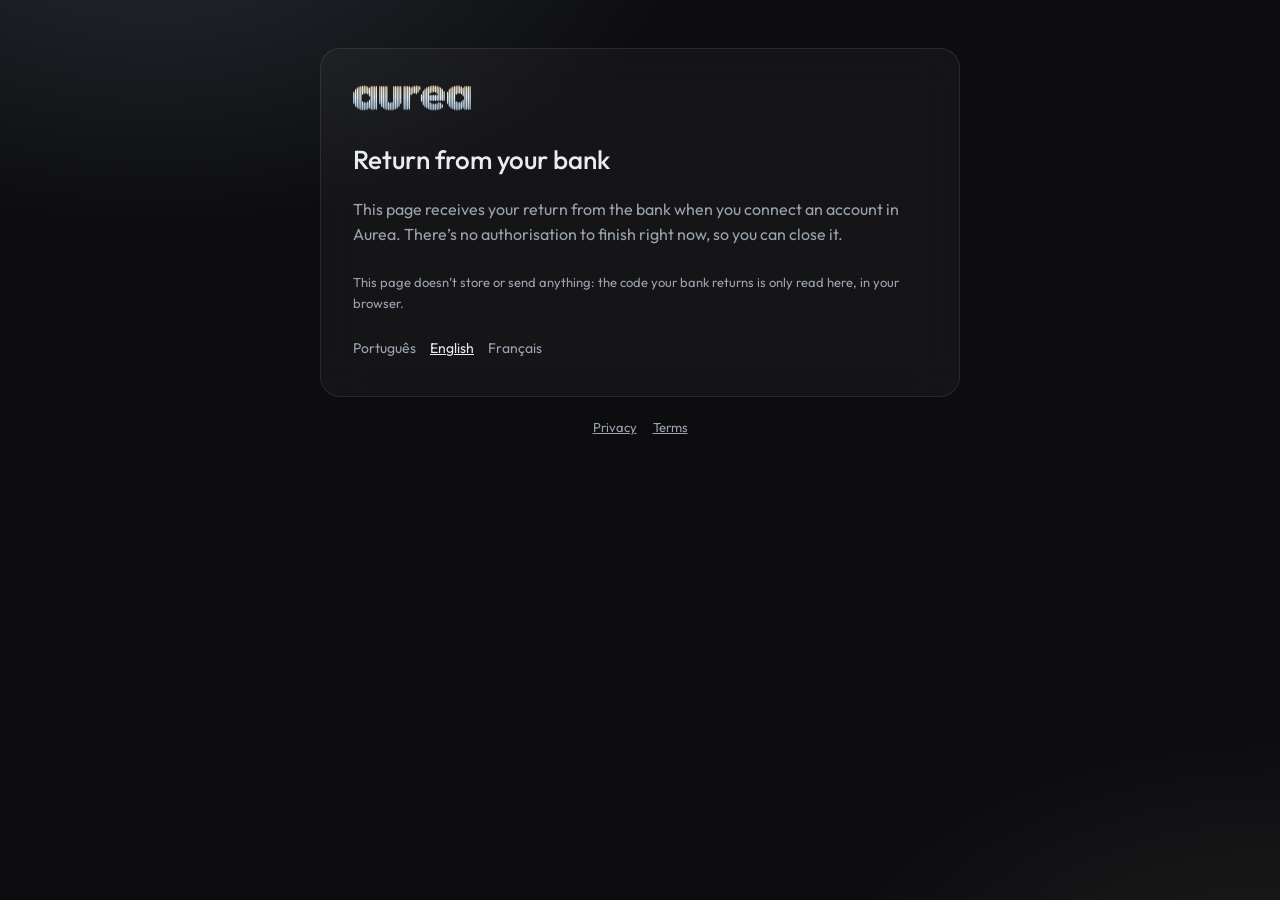
==== callback/index.html @ f6858e52 "Estilos com versão, privacidade com as cores do Google Calendar" ====
<!doctype html>
<html lang="en">
<head>
  <meta charset="utf-8">
  <meta name="viewport" content="width=device-width, initial-scale=1">
  <meta name="robots" content="noindex">
  <meta name="referrer" content="no-referrer">
  <title>Aurea</title>
  <link rel="icon" href="../assets/aurea.svg">
  <link rel="stylesheet" href="../assets/site.css?v=20261014">
</head>
<body>
  <main data-title-pt="Aurea · Voltar à Aurea" data-title-en="Aurea · Back to Aurea" data-title-fr="Aurea · Retour à Aurea">
    <div class="brand"><img class="wordmark" src="../assets/aurea-nome.svg" alt="Aurea"></div>

    <section id="returning" hidden>
      <h1 data-lang="pt">A voltar à Aurea…</h1>
      <h1 data-lang="en">Going back to Aurea…</h1>
      <h1 data-lang="fr">Retour à Aurea…</h1>
      <p data-lang="pt">A autorização no banco terminou. A Aurea vai abrir e concluir a ligação sozinha. Se o navegador perguntar se queres abrir a Aurea, carrega em Abrir.</p>
      <p data-lang="en">Your bank authorisation is done. Aurea will open and finish the connection on its own. If your browser asks whether to open Aurea, choose Open.</p>
      <p data-lang="fr">L’autorisation auprès de la banque est terminée. Aurea va s’ouvrir et finaliser la connexion toute seule. Si le navigateur demande s’il faut ouvrir Aurea, choisissez Ouvrir.</p>
    </section>

    <section id="failed" hidden>
      <h1 data-lang="pt">A autorização não foi concluída</h1>
      <h1 data-lang="en">The authorisation wasn’t completed</h1>
      <h1 data-lang="fr">L’autorisation n’a pas abouti</h1>
      <p data-lang="pt">O banco não confirmou o acesso. Volta à Aurea e tenta outra vez.</p>
      <p data-lang="en">Your bank didn’t confirm access. Go back to Aurea and try again.</p>
      <p data-lang="fr">La banque n’a pas confirmé l’accès. Revenez dans Aurea et réessayez.</p>
    </section>

    <section id="idle" hidden>
      <h1 data-lang="pt">Regresso do banco</h1>
      <h1 data-lang="en">Return from your bank</h1>
      <h1 data-lang="fr">Retour de la banque</h1>
      <p data-lang="pt">Esta página recebe o regresso do banco quando ligas uma conta na Aurea. Neste momento não há nenhuma autorização a concluir, por isso podes fechá-la.</p>
      <p data-lang="en">This page receives your return from the bank when you connect an account in Aurea. There’s no authorisation to finish right now, so you can close it.</p>
      <p data-lang="fr">Cette page reçoit le retour de la banque lorsque vous connectez un compte dans Aurea. Il n’y a aucune autorisation à finaliser pour le moment, vous pouvez la fermer.</p>
    </section>

    <section id="fallback" hidden>
      <div class="actions">
        <a class="button" id="open">
          <span data-lang="pt">Abrir a Aurea</span><span data-lang="en">Open Aurea</span><span data-lang="fr">Ouvrir Aurea</span>
        </a>
        <button class="button" type="button" id="copy">
          <span class="copy-idle" data-lang="pt">Copiar endereço</span><span class="copy-idle" data-lang="en">Copy address</span><span class="copy-idle" data-lang="fr">Copier l’adresse</span>
        </button>
      </div>
      <p data-lang="pt">Se a Aurea não abrir, carrega em Copiar endereço e cola-o na Aurea, no campo "Endereço da página final".</p>
      <p data-lang="en">If Aurea doesn’t open, choose Copy address and paste it into Aurea, in the “Final page address” field.</p>
      <p data-lang="fr">Si Aurea ne s’ouvre pas, choisissez Copier l’adresse et collez-la dans Aurea, dans le champ « Adresse de la page finale ».</p>
      <div class="address" id="address"></div>
    </section>

    <p data-lang="pt" style="margin-top:24px;font-size:13px">Esta página não guarda nem envia nada: o código que o banco devolve só é lido aqui, no teu navegador.</p>
    <p data-lang="en" style="margin-top:24px;font-size:13px">This page doesn’t store or send anything: the code your bank returns is only read here, in your browser.</p>
    <p data-lang="fr" style="margin-top:24px;font-size:13px">Cette page n’enregistre et n’envoie rien : le code renvoyé par la banque est lu uniquement ici, dans votre navigateur.</p>

    <div class="languages">
      <button type="button" data-set="pt">Português</button>
      <button type="button" data-set="en">English</button>
      <button type="button" data-set="fr">Français</button>
    </div>
  </main>
  <footer>
    <a href="../privacy/"><span data-lang="pt">Privacidade</span><span data-lang="en">Privacy</span><span data-lang="fr">Confidentialité</span></a>
    <a href="../terms/"><span data-lang="pt">Termos</span><span data-lang="en">Terms</span><span data-lang="fr">Conditions</span></a>
  </footer>

  <script src="../assets/site.js?v=20261014"></script>
  <script>
    (function () {
      var params = new URLSearchParams(location.search)
      var hasReturn = params.has('code') || params.has('error')
      var appUrl = 'aurea://callback' + location.search
      var show = function (id) { document.getElementById(id).hidden = false }

      if (!hasReturn) return show('idle')

      show(params.has('code') ? 'returning' : 'failed')
      show('fallback')
      document.getElementById('open').href = appUrl
      document.getElementById('address').textContent = location.href

      var copy = document.getElementById('copy')
      var labels = { pt: 'Copiado', en: 'Copied', fr: 'Copié' }
      copy.addEventListener('click', function () {
        navigator.clipboard.writeText(location.href).then(function () {
          var spans = copy.querySelectorAll('.copy-idle')
          for (var i = 0; i < spans.length; i++) spans[i].textContent = labels[spans[i].dataset.lang]
        })
      })

      setTimeout(function () { location.href = appUrl }, 400)
    })()
  </script>
</body>
</html>
---- assets/site.css ----
@font-face {
  font-family: 'Outfit';
  src: url('Outfit-Variable.ttf') format('truetype');
  font-weight: 100 900;
  font-display: swap;
}

:root {
  --bg: #0d0d10;
  --text: #e9edf2;
  --muted: #9aa3ae;
  --line: rgba(255, 255, 255, 0.09);
  --card: rgba(255, 255, 255, 0.035);
  --accent: #ebd8b0;
}

* { box-sizing: border-box; }

html, body { margin: 0; }

body {
  min-height: 100vh;
  background:
    radial-gradient(60vw 50vh at 12% -10%, rgba(159, 187, 212, 0.16), transparent 70%),
    radial-gradient(50vw 40vh at 100% 110%, rgba(235, 216, 176, 0.08), transparent 70%),
    var(--bg);
  color: var(--text);
  font-family: 'Outfit', 'Segoe UI', system-ui, sans-serif;
  font-size: 16px;
  line-height: 1.6;
  display: flex;
  flex-direction: column;
  align-items: center;
  padding: 48px 16px;
}

main {
  width: 100%;
  max-width: 640px;
  background: var(--card);
  border: 1px solid var(--line);
  border-radius: 20px;
  padding: 36px 32px;
  backdrop-filter: blur(18px);
}

.brand { display: flex; align-items: center; gap: 12px; margin-bottom: 28px; }
.brand img { width: 34px; height: 34px; }
.brand img.wordmark { width: auto; height: 26px; }

h1 { font-size: 26px; font-weight: 500; margin: 0 0 12px; }
h2 { font-size: 18px; font-weight: 500; margin: 28px 0 8px; }
p, li { color: var(--muted); }
p strong, li strong { color: var(--text); font-weight: 500; }
ul { padding-left: 20px; }
a { color: var(--text); }

.actions { display: flex; flex-wrap: wrap; gap: 12px; margin: 24px 0 8px; }

.button {
  appearance: none;
  border: 1px solid var(--line);
  background: rgba(255, 255, 255, 0.06);
  color: var(--text);
  font: inherit;
  font-size: 15px;
  padding: 10px 18px;
  border-radius: 12px;
  cursor: pointer;
  text-decoration: none;
}
.button:hover { background: rgba(255, 255, 255, 0.1); }

.address {
  margin-top: 8px;
  padding: 10px 12px;
  border: 1px solid var(--line);
  border-radius: 10px;
  font-size: 13px;
  color: var(--muted);
  word-break: break-all;
}

.languages { margin-top: 24px; display: flex; gap: 14px; font-size: 14px; }
.languages button { appearance: none; background: none; border: 0; padding: 0; color: var(--muted); font: inherit; cursor: pointer; }
.languages button[aria-current='true'] { color: var(--text); text-decoration: underline; }

footer { margin-top: 20px; font-size: 13px; color: var(--muted); display: flex; gap: 16px; }
footer a { color: var(--muted); }

[data-lang] { display: none; }
html[lang='pt'] [data-lang='pt'], html[lang='en'] [data-lang='en'], html[lang='fr'] [data-lang='fr'] { display: revert; }

@media (max-width: 520px) {
  main { padding: 28px 20px; border-radius: 16px; }
  h1 { font-size: 22px; }
}

/* Landing page */
body.landing { padding: 0 16px 48px; }
.landing-wrap { width: 100%; max-width: 1120px; }
.landing-nav { display: flex; align-items: center; justify-content: space-between; padding: 24px 0; }
.landing-nav .brand { margin: 0; }
.hero { text-align: center; padding: 48px 0 32px; }
.hero h1 { font-size: 44px; line-height: 1.15; font-weight: 500; margin: 0 auto 16px; max-width: 760px; }
.hero p.lead { font-size: 19px; max-width: 640px; margin: 0 auto 28px; }
.hero .actions { justify-content: center; }
.button.primary { background: rgba(235, 216, 176, 0.16); border-color: rgba(235, 216, 176, 0.45); }
.button.primary:hover { background: rgba(235, 216, 176, 0.24); }
.price-note { font-size: 14px; margin-top: 12px; }
.shot { width: 100%; border-radius: 16px; border: 1px solid var(--line); box-shadow: 0 30px 80px rgba(0, 0, 0, 0.55); display: block; }
.shot-hero { margin: 24px 0 64px; }
.section-title { text-align: center; font-size: 30px; font-weight: 500; margin: 72px 0 12px; }
.section-lead { text-align: center; max-width: 640px; margin: 0 auto 32px; }
.features { display: grid; grid-template-columns: repeat(3, 1fr); gap: 16px; }
.feature { background: var(--card); border: 1px solid var(--line); border-radius: 16px; padding: 22px; }
.feature h3 { font-size: 17px; font-weight: 500; margin: 0 0 8px; color: var(--text); }
.feature p { margin: 0; font-size: 15px; }
.gallery { display: grid; grid-template-columns: repeat(2, 1fr); gap: 24px; }
.gallery figure { margin: 0; }
.gallery figure:last-child:nth-child(odd) { grid-column: 1 / -1; justify-self: center; width: calc(50% - 12px); }
.gallery .shot { cursor: zoom-in; transition: transform 0.2s ease; }
.gallery .shot:hover { transform: translateY(-3px); }
.more { list-style: none; margin: 0 auto; padding: 0; max-width: 980px; display: grid; grid-template-columns: repeat(2, 1fr); gap: 14px 40px; }
.more li { display: flex; gap: 12px; align-items: flex-start; font-size: 16px; line-height: 1.5; }
.more li svg { flex: none; width: 20px; height: 20px; margin-top: 2px; fill: none; stroke: var(--accent); stroke-width: 2; stroke-linecap: round; stroke-linejoin: round; }
.more li strong { color: var(--text); font-weight: 500; }
.more-end { text-align: center; margin: 32px 0 0; font-size: 20px; color: var(--text); }
.privacy-band { margin: 88px 0 0; padding: 48px 40px; border-radius: 24px; border: 1px solid rgba(235, 216, 176, 0.30); background: radial-gradient(120% 90% at 50% 0%, rgba(235, 216, 176, 0.16), transparent 65%), rgba(255, 255, 255, 0.03); text-align: center; }
.privacy-band h2 { margin: 0 0 12px; font-size: 34px; font-weight: 500; color: var(--text); }
.privacy-lead { max-width: 640px; margin: 0 auto 36px; font-size: 18px; }
.privacy-points { display: grid; grid-template-columns: repeat(4, 1fr); gap: 20px; text-align: center; }
.privacy-point svg { display: block; margin: 0 auto; width: 28px; height: 28px; fill: none; stroke: var(--accent); stroke-width: 1.6; stroke-linecap: round; stroke-linejoin: round; }
.privacy-point h3 { margin: 12px 0 6px; font-size: 17px; font-weight: 500; color: var(--text); }
.privacy-point p { margin: 0; font-size: 15px; }
.privacy-link { margin: 32px 0 0; }
.lightbox { position: fixed; inset: 0; z-index: 50; display: none; flex-direction: column; align-items: center; justify-content: center; gap: 14px; padding: 32px 72px; background: rgba(5, 5, 8, 0.92); backdrop-filter: blur(6px); cursor: zoom-out; }
.lightbox.open { display: flex; }
.lightbox img { max-width: 100%; max-height: calc(100vh - 110px); border-radius: 12px; border: 1px solid var(--line); box-shadow: 0 30px 80px rgba(0, 0, 0, 0.6); }
.lightbox p { margin: 0; font-size: 15px; color: var(--text); text-align: center; }
.lightbox button { position: absolute; appearance: none; border: 1px solid var(--line); background: rgba(255, 255, 255, 0.06); color: var(--text); width: 44px; height: 44px; border-radius: 50%; padding: 0; display: flex; align-items: center; justify-content: center; cursor: pointer; }
.lightbox button svg { width: 20px; height: 20px; fill: none; stroke: currentColor; stroke-width: 2; stroke-linecap: round; stroke-linejoin: round; display: block; }
.lightbox button:hover { background: rgba(255, 255, 255, 0.12); }
.lightbox .lb-prev { left: 16px; top: 50%; transform: translateY(-50%); }
.lightbox .lb-next { right: 16px; top: 50%; transform: translateY(-50%); }
.lightbox .lb-close { right: 16px; top: 16px; }
body.lightbox-open { overflow: hidden; }
.gallery figcaption { font-size: 14px; color: var(--muted); margin-top: 10px; text-align: center; }
.pricing { max-width: 520px; margin: 0 auto; text-align: center; background: var(--card); border: 1px solid var(--line); border-radius: 20px; padding: 32px; }
.pricing .amount { font-size: 48px; font-weight: 500; color: var(--text); margin: 4px 0; }
.pricing ul { text-align: left; display: inline-block; margin: 16px auto 8px; }
.faq { max-width: 760px; margin: 0 auto; }
.faq details { border-bottom: 1px solid var(--line); padding: 16px 0; }
.faq summary { cursor: pointer; color: var(--text); font-size: 17px; }
.faq details p { margin: 10px 0 0; }
.landing-footer { margin-top: 64px; text-align: center; font-size: 14px; color: var(--muted); display: flex; flex-direction: column; gap: 10px; align-items: center; }
.landing-footer .links { display: flex; gap: 18px; }
@media (max-width: 1100px) {
  .privacy-points { grid-template-columns: repeat(2, 1fr); }
}
@media (max-width: 860px) {
  .features { grid-template-columns: 1fr; }
  .gallery { grid-template-columns: 1fr; }
  .gallery figure:last-child:nth-child(odd) { width: auto; justify-self: stretch; }
  .lightbox { padding: 16px 12px 72px; }
  .privacy-band { padding: 36px 20px; }
  .privacy-band h2 { font-size: 28px; }
  .privacy-points { grid-template-columns: 1fr; }
  .more { grid-template-columns: 1fr; }
  .lightbox .lb-prev, .lightbox .lb-next { top: auto; bottom: 16px; transform: none; }
  .hero h1 { font-size: 32px; }
}
.platform { display: inline-flex; align-items: center; gap: 8px; margin: 0 0 18px; padding: 6px 14px; border: 1px solid var(--line); border-radius: 999px; font-size: 14px; color: var(--text); }
.platform svg { width: 15px; height: 15px; fill: currentColor; }
.steps { display: grid; grid-template-columns: repeat(3, 1fr); gap: 16px; }
.step { background: var(--card); border: 1px solid var(--line); border-radius: 16px; padding: 24px; }
.step .num { display: inline-flex; align-items: center; justify-content: center; width: 32px; height: 32px; border-radius: 50%; margin-bottom: 14px; background: rgba(235, 216, 176, 0.16); color: var(--text); font-weight: 500; }
.step h3 { font-size: 17px; font-weight: 500; margin: 0 0 8px; color: var(--text); }
.step p { margin: 0; font-size: 15px; }
.page-nav { display: flex; align-items: center; justify-content: space-between; gap: 16px; margin-bottom: 28px; }
.page-nav .brand { margin: 0; }
.page-nav .languages { margin: 0; }
@media (max-width: 720px) {
  .steps { grid-template-columns: 1fr; }
}
.show { display: flex; flex-direction: column; gap: 56px; }
.show-row { display: grid; grid-template-columns: 1fr 1fr; gap: 48px; align-items: center; }
.show-row:nth-child(even) .show-text { order: 2; }
.show-text h3 { font-size: 26px; font-weight: 500; margin: 0 0 12px; color: var(--text); }
.show-text p { margin: 0; font-size: 17px; line-height: 1.6; }
.show-visual { display: flex; justify-content: center; }
.show-row.wide { grid-template-columns: 1fr; gap: 24px; text-align: center; }
.show-row.wide .show-text { order: 0; max-width: 720px; margin: 0 auto; }
.show-row.wide .show-shot { max-height: none; width: 100%; }
.show-shot { display: block; max-width: 100%; max-height: 420px; border-radius: 16px; border: 1px solid var(--line); box-shadow: 0 24px 60px rgba(0, 0, 0, 0.45); }
.before-after { width: 100%; max-width: 440px; padding: 20px; border-radius: 16px; border: 1px solid var(--line); background: var(--card); box-shadow: 0 24px 60px rgba(0, 0, 0, 0.45); }
.ba-label { margin: 0 0 8px; font-size: 12px; letter-spacing: 0.08em; text-transform: uppercase; color: var(--muted); }
.ba-row { display: flex; align-items: center; justify-content: space-between; gap: 12px; padding: 10px 12px; margin-bottom: 6px; border-radius: 10px; background: rgba(255, 255, 255, 0.03); font-size: 14px; }
.ba-raw { font-family: Consolas, Menlo, monospace; font-size: 12.5px; color: var(--muted); overflow: hidden; text-overflow: ellipsis; white-space: nowrap; }
.ba-name { color: var(--text); font-weight: 500; display: flex; flex-direction: column; }
.ba-name small { font-weight: 400; font-size: 12px; color: var(--muted); }
.ba-amount { flex: none; color: #e57d8a; }
.ba-arrow { display: flex; justify-content: center; margin: 10px 0 12px; }
.ba-arrow svg { width: 22px; height: 22px; fill: none; stroke: rgba(235, 216, 176, 0.9); stroke-width: 2; stroke-linecap: round; stroke-linejoin: round; }
.chips { list-style: none; margin: 0 auto; padding: 0; max-width: 900px; display: flex; flex-wrap: wrap; justify-content: center; gap: 10px; }
.chips li { padding: 8px 16px; border: 1px solid var(--line); border-radius: 999px; background: var(--card); color: var(--text); font-size: 15px; }
@media (max-width: 720px) {
  .show-row { grid-template-columns: 1fr; gap: 20px; }
  .show-row:nth-child(even) .show-text { order: 0; }
  .show-text h3 { font-size: 22px; }
}
.disclaimer { max-width: 560px; margin: 0; font-size: 13px; line-height: 1.5; }
.button.is-soon { cursor: default; opacity: 0.8; }
/* Hero: what Aurea tells you, in four example cards. */
.glance { position: relative; display: grid; grid-template-columns: 1.25fr 1fr 1fr; grid-template-rows: auto auto; gap: 16px; margin: 28px 0 72px; padding: 28px; border-radius: 24px; border: 1px solid var(--line); background: radial-gradient(120% 90% at 50% 0%, rgba(235, 216, 176, 0.12), transparent 60%), rgba(255, 255, 255, 0.02); box-shadow: 0 40px 100px rgba(0, 0, 0, 0.55); }
.g-tile { position: relative; overflow: hidden; display: flex; flex-direction: column; gap: 6px; padding: 20px; border-radius: 16px; border: 1px solid var(--line); background: linear-gradient(180deg, rgba(255, 255, 255, 0.06), rgba(255, 255, 255, 0.02)); backdrop-filter: blur(18px); }
.g-net { grid-row: span 2; justify-content: flex-start; }
.g-next { grid-row: span 2; }
.g-label { margin: 0; font-size: 12px; letter-spacing: 0.08em; text-transform: uppercase; color: var(--muted); }
.g-value { margin: 0; font-size: 34px; font-weight: 500; line-height: 1.15; color: var(--text); }
.g-value-sm { font-size: 22px; }
.g-net .g-value { font-size: 46px; }
.g-up { margin: 0; font-size: 15px; color: #7fb6f0; }
.g-sub { margin: 0; font-size: 13px; color: var(--muted); }
.g-spark { margin-top: auto; width: 100%; height: 110px; }
.g-bar { height: 6px; border-radius: 999px; background: rgba(255, 255, 255, 0.08); overflow: hidden; margin: 6px 0 2px; }
.g-bar span { display: block; height: 100%; border-radius: inherit; background: linear-gradient(90deg, rgba(235, 216, 176, 0.55), #ebd8b0); }
.g-row { display: flex; align-items: center; justify-content: space-between; gap: 12px; padding: 12px 0; border-bottom: 1px solid var(--line); font-size: 15px; color: var(--text); }
.g-row:last-child { border-bottom: 0; }
.g-row span:first-child { display: flex; flex-direction: column; }
.g-row small { font-size: 12px; color: var(--muted); }
.g-out { color: #e57d8a; flex: none; }
.g-in { color: #7fd1a8; flex: none; }
.g-note { position: absolute; right: 28px; bottom: -28px; margin: 0; font-size: 12px; color: var(--muted); }
@media (max-width: 900px) {
  .glance { grid-template-columns: 1fr 1fr; padding: 18px; }
  .g-net { grid-row: auto; grid-column: span 2; }
  .g-next { grid-row: auto; }
  .g-spark { height: 70px; }
}
@media (max-width: 560px) {
  .glance { grid-template-columns: 1fr; gap: 12px; padding: 14px; }
  .g-net { grid-column: auto; }
  .g-net .g-value { font-size: 38px; }
  .g-note { right: 14px; }
}
/* Steps: a little more presence. */
.step { position: relative; overflow: hidden; padding: 28px; transition: border-color 0.2s ease, transform 0.2s ease; }
.step::before { content: ''; position: absolute; inset: 0 0 auto 0; height: 2px; background: linear-gradient(90deg, transparent, rgba(235, 216, 176, 0.7), transparent); }
.step:hover { border-color: rgba(235, 216, 176, 0.35); transform: translateY(-2px); }
.step .num { width: 40px; height: 40px; font-size: 18px; background: rgba(235, 216, 176, 0.14); color: var(--accent); }
.step h3 { font-size: 20px; }
.step p { font-size: 16px; line-height: 1.6; }
/* FAQ answers with steps or lists. */
.faq details ol, .faq details ul { margin: 10px 0 0; padding-left: 22px; }
.faq details li { margin: 4px 0; }
.g-month .g-value { font-size: 28px; }
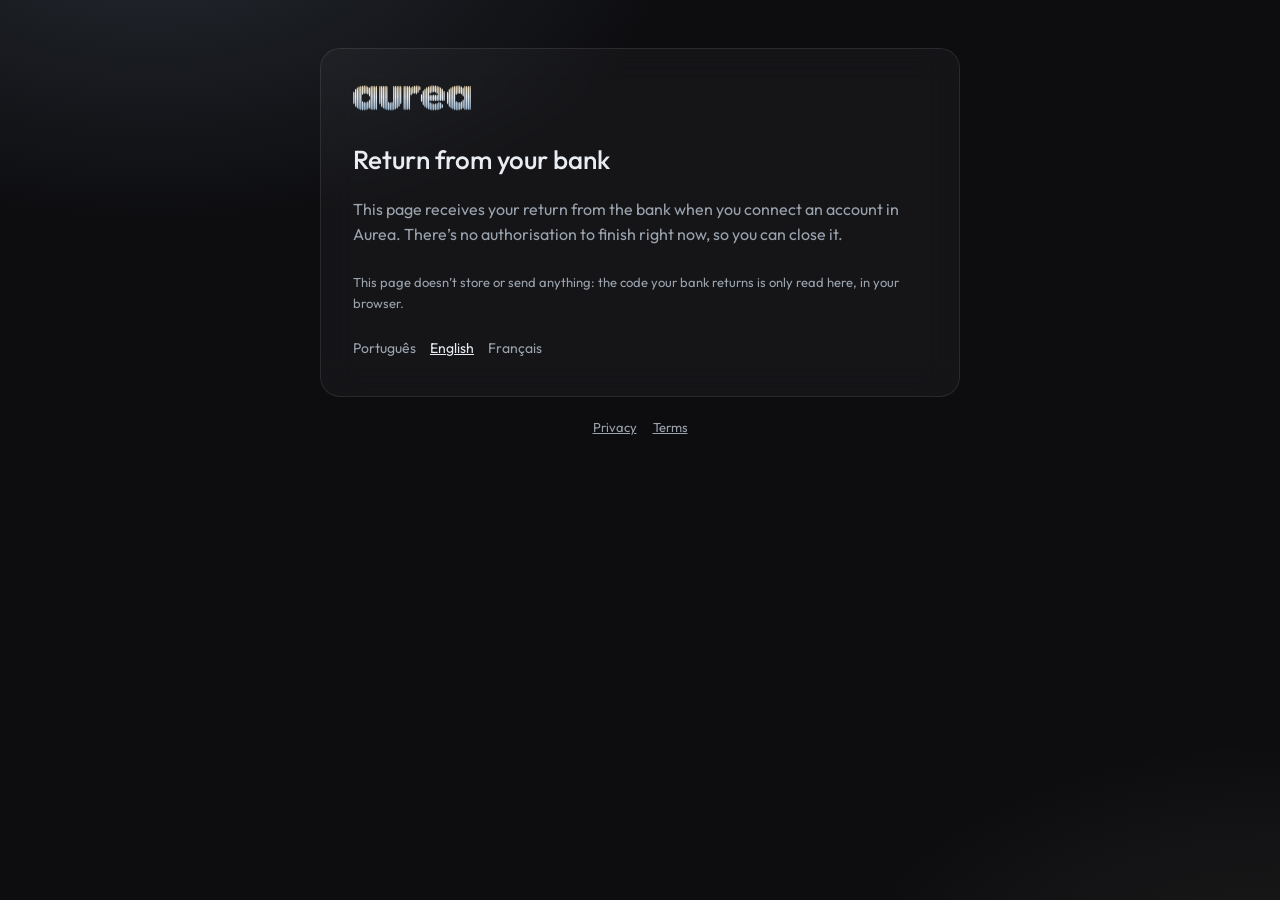
==== commit 0e4a3f02: "Topo explicado, linha do tempo, privacidade em duas colunas e cores mais próximas da app" ====
--- a/callback/index.html
+++ b/callback/index.html
@@ -7,7 +7,7 @@
   <meta name="referrer" content="no-referrer">
   <title>Aurea</title>
   <link rel="icon" href="../assets/aurea.svg">
-  <link rel="stylesheet" href="../assets/site.css?v=20261014">
+  <link rel="stylesheet" href="../assets/site.css?v=20261014e">
 </head>
 <body>
   <main data-title-pt="Aurea · Voltar à Aurea" data-title-en="Aurea · Back to Aurea" data-title-fr="Aurea · Retour à Aurea">
@@ -70,7 +70,7 @@
     <a href="../terms/"><span data-lang="pt">Termos</span><span data-lang="en">Terms</span><span data-lang="fr">Conditions</span></a>
   </footer>
 
-  <script src="../assets/site.js?v=20261014"></script>
+  <script src="../assets/site.js?v=20261014e"></script>
   <script>
     (function () {
       var params = new URLSearchParams(location.search)
--- a/assets/site.css
+++ b/assets/site.css
@@ -11,7 +11,10 @@
   --muted: #9aa3ae;
   --line: rgba(255, 255, 255, 0.09);
   --card: rgba(255, 255, 255, 0.035);
-  --accent: #ebd8b0;
+  --accent: #b6cee3;
+  --gold: #ebd8b0;
+  --blue-rgb: 182, 206, 227;
+  --gold-rgb: 235, 216, 176;
 }
 
 * { box-sizing: border-box; }
@@ -22,7 +25,7 @@
   min-height: 100vh;
   background:
     radial-gradient(60vw 50vh at 12% -10%, rgba(159, 187, 212, 0.16), transparent 70%),
-    radial-gradient(50vw 40vh at 100% 110%, rgba(235, 216, 176, 0.08), transparent 70%),
+    radial-gradient(50vw 40vh at 100% 110%, rgba(235, 216, 176, 0.07), transparent 70%),
     var(--bg);
   color: var(--text);
   font-family: 'Outfit', 'Segoe UI', system-ui, sans-serif;
@@ -105,8 +108,8 @@
 .hero h1 { font-size: 44px; line-height: 1.15; font-weight: 500; margin: 0 auto 16px; max-width: 760px; }
 .hero p.lead { font-size: 19px; max-width: 640px; margin: 0 auto 28px; }
 .hero .actions { justify-content: center; }
-.button.primary { background: rgba(235, 216, 176, 0.16); border-color: rgba(235, 216, 176, 0.45); }
-.button.primary:hover { background: rgba(235, 216, 176, 0.24); }
+.button.primary { background: rgba(182, 206, 227, 0.16); border-color: rgba(182, 206, 227, 0.45); }
+.button.primary:hover { background: rgba(182, 206, 227, 0.24); }
 .price-note { font-size: 14px; margin-top: 12px; }
 .shot { width: 100%; border-radius: 16px; border: 1px solid var(--line); box-shadow: 0 30px 80px rgba(0, 0, 0, 0.55); display: block; }
 .shot-hero { margin: 24px 0 64px; }
@@ -121,12 +124,7 @@
 .gallery figure:last-child:nth-child(odd) { grid-column: 1 / -1; justify-self: center; width: calc(50% - 12px); }
 .gallery .shot { cursor: zoom-in; transition: transform 0.2s ease; }
 .gallery .shot:hover { transform: translateY(-3px); }
-.more { list-style: none; margin: 0 auto; padding: 0; max-width: 980px; display: grid; grid-template-columns: repeat(2, 1fr); gap: 14px 40px; }
-.more li { display: flex; gap: 12px; align-items: flex-start; font-size: 16px; line-height: 1.5; }
-.more li svg { flex: none; width: 20px; height: 20px; margin-top: 2px; fill: none; stroke: var(--accent); stroke-width: 2; stroke-linecap: round; stroke-linejoin: round; }
-.more li strong { color: var(--text); font-weight: 500; }
-.more-end { text-align: center; margin: 32px 0 0; font-size: 20px; color: var(--text); }
-.privacy-band { margin: 88px 0 0; padding: 48px 40px; border-radius: 24px; border: 1px solid rgba(235, 216, 176, 0.30); background: radial-gradient(120% 90% at 50% 0%, rgba(235, 216, 176, 0.16), transparent 65%), rgba(255, 255, 255, 0.03); text-align: center; }
+.privacy-band { margin: 88px 0 0; padding: 48px 40px; border-radius: 24px; border: 1px solid rgba(182, 206, 227, 0.30); background: radial-gradient(120% 90% at 50% 0%, rgba(182, 206, 227, 0.16), transparent 65%), rgba(255, 255, 255, 0.03); text-align: center; }
 .privacy-band h2 { margin: 0 0 12px; font-size: 34px; font-weight: 500; color: var(--text); }
 .privacy-lead { max-width: 640px; margin: 0 auto 36px; font-size: 18px; }
 .privacy-points { display: grid; grid-template-columns: repeat(4, 1fr); gap: 20px; text-align: center; }
@@ -166,7 +164,6 @@
   .privacy-band { padding: 36px 20px; }
   .privacy-band h2 { font-size: 28px; }
   .privacy-points { grid-template-columns: 1fr; }
-  .more { grid-template-columns: 1fr; }
   .lightbox .lb-prev, .lightbox .lb-next { top: auto; bottom: 16px; transform: none; }
   .hero h1 { font-size: 32px; }
 }
@@ -174,7 +171,7 @@
 .platform svg { width: 15px; height: 15px; fill: currentColor; }
 .steps { display: grid; grid-template-columns: repeat(3, 1fr); gap: 16px; }
 .step { background: var(--card); border: 1px solid var(--line); border-radius: 16px; padding: 24px; }
-.step .num { display: inline-flex; align-items: center; justify-content: center; width: 32px; height: 32px; border-radius: 50%; margin-bottom: 14px; background: rgba(235, 216, 176, 0.16); color: var(--text); font-weight: 500; }
+.step .num { display: inline-flex; align-items: center; justify-content: center; width: 32px; height: 32px; border-radius: 50%; margin-bottom: 14px; background: rgba(182, 206, 227, 0.16); color: var(--text); font-weight: 500; }
 .step h3 { font-size: 17px; font-weight: 500; margin: 0 0 8px; color: var(--text); }
 .step p { margin: 0; font-size: 15px; }
 .page-nav { display: flex; align-items: center; justify-content: space-between; gap: 16px; margin-bottom: 28px; }
@@ -201,7 +198,7 @@
 .ba-name small { font-weight: 400; font-size: 12px; color: var(--muted); }
 .ba-amount { flex: none; color: #e57d8a; }
 .ba-arrow { display: flex; justify-content: center; margin: 10px 0 12px; }
-.ba-arrow svg { width: 22px; height: 22px; fill: none; stroke: rgba(235, 216, 176, 0.9); stroke-width: 2; stroke-linecap: round; stroke-linejoin: round; }
+.ba-arrow svg { width: 22px; height: 22px; fill: none; stroke: rgba(182, 206, 227, 0.9); stroke-width: 2; stroke-linecap: round; stroke-linejoin: round; }
 .chips { list-style: none; margin: 0 auto; padding: 0; max-width: 900px; display: flex; flex-wrap: wrap; justify-content: center; gap: 10px; }
 .chips li { padding: 8px 16px; border: 1px solid var(--line); border-radius: 999px; background: var(--card); color: var(--text); font-size: 15px; }
 @media (max-width: 720px) {
@@ -211,47 +208,88 @@
 }
 .disclaimer { max-width: 560px; margin: 0; font-size: 13px; line-height: 1.5; }
 .button.is-soon { cursor: default; opacity: 0.8; }
-/* Hero: what Aurea tells you, in four example cards. */
-.glance { position: relative; display: grid; grid-template-columns: 1.25fr 1fr 1fr; grid-template-rows: auto auto; gap: 16px; margin: 28px 0 72px; padding: 28px; border-radius: 24px; border: 1px solid var(--line); background: radial-gradient(120% 90% at 50% 0%, rgba(235, 216, 176, 0.12), transparent 60%), rgba(255, 255, 255, 0.02); box-shadow: 0 40px 100px rgba(0, 0, 0, 0.55); }
-.g-tile { position: relative; overflow: hidden; display: flex; flex-direction: column; gap: 6px; padding: 20px; border-radius: 16px; border: 1px solid var(--line); background: linear-gradient(180deg, rgba(255, 255, 255, 0.06), rgba(255, 255, 255, 0.02)); backdrop-filter: blur(18px); }
-.g-net { grid-row: span 2; justify-content: flex-start; }
-.g-next { grid-row: span 2; }
-.g-label { margin: 0; font-size: 12px; letter-spacing: 0.08em; text-transform: uppercase; color: var(--muted); }
-.g-value { margin: 0; font-size: 34px; font-weight: 500; line-height: 1.15; color: var(--text); }
-.g-value-sm { font-size: 22px; }
-.g-net .g-value { font-size: 46px; }
-.g-up { margin: 0; font-size: 15px; color: #7fb6f0; }
-.g-sub { margin: 0; font-size: 13px; color: var(--muted); }
-.g-spark { margin-top: auto; width: 100%; height: 110px; }
-.g-bar { height: 6px; border-radius: 999px; background: rgba(255, 255, 255, 0.08); overflow: hidden; margin: 6px 0 2px; }
-.g-bar span { display: block; height: 100%; border-radius: inherit; background: linear-gradient(90deg, rgba(235, 216, 176, 0.55), #ebd8b0); }
-.g-row { display: flex; align-items: center; justify-content: space-between; gap: 12px; padding: 12px 0; border-bottom: 1px solid var(--line); font-size: 15px; color: var(--text); }
-.g-row:last-child { border-bottom: 0; }
-.g-row span:first-child { display: flex; flex-direction: column; }
-.g-row small { font-size: 12px; color: var(--muted); }
-.g-out { color: #e57d8a; flex: none; }
-.g-in { color: #7fd1a8; flex: none; }
-.g-note { position: absolute; right: 28px; bottom: -28px; margin: 0; font-size: 12px; color: var(--muted); }
-@media (max-width: 900px) {
-  .glance { grid-template-columns: 1fr 1fr; padding: 18px; }
-  .g-net { grid-row: auto; grid-column: span 2; }
-  .g-next { grid-row: auto; }
-  .g-spark { height: 70px; }
-}
-@media (max-width: 560px) {
-  .glance { grid-template-columns: 1fr; gap: 12px; padding: 14px; }
-  .g-net { grid-column: auto; }
-  .g-net .g-value { font-size: 38px; }
-  .g-note { right: 14px; }
-}
 /* Steps: a little more presence. */
 .step { position: relative; overflow: hidden; padding: 28px; transition: border-color 0.2s ease, transform 0.2s ease; }
-.step::before { content: ''; position: absolute; inset: 0 0 auto 0; height: 2px; background: linear-gradient(90deg, transparent, rgba(235, 216, 176, 0.7), transparent); }
-.step:hover { border-color: rgba(235, 216, 176, 0.35); transform: translateY(-2px); }
-.step .num { width: 40px; height: 40px; font-size: 18px; background: rgba(235, 216, 176, 0.14); color: var(--accent); }
+.step::before { content: ''; position: absolute; inset: 0 0 auto 0; height: 2px; background: linear-gradient(90deg, transparent, rgba(182, 206, 227, 0.7), transparent); }
+.step:hover { border-color: rgba(182, 206, 227, 0.35); transform: translateY(-2px); }
+.step .num { width: 40px; height: 40px; font-size: 18px; background: rgba(182, 206, 227, 0.14); color: var(--accent); }
 .step h3 { font-size: 20px; }
 .step p { font-size: 16px; line-height: 1.6; }
 /* FAQ answers with steps or lists. */
 .faq details ol, .faq details ul { margin: 10px 0 0; padding-left: 22px; }
 .faq details li { margin: 4px 0; }
-.g-month .g-value { font-size: 28px; }
+.footnote { margin: 12px 0 0 !important; font-size: 13px !important; color: var(--muted); }
+.chips li.chip-more { border-color: rgba(235, 216, 176, 0.45); color: var(--gold); }
+/* Reading rhythm: more air between sections. */
+.section-title { margin: 112px 0 14px; font-size: 32px; }
+.section-title + .steps, .section-title + .show, .section-title + .timeline, .section-title + .faq { margin-top: 36px; }
+.show { gap: 96px; }
+.show-text p { max-width: 520px; }
+.show-row.wide .show-text p { max-width: none; }
+/* Hero: what you see at a glance, with parts of real cards. */
+.glance { display: grid; grid-template-columns: repeat(3, 1fr); gap: 22px; margin: 40px 0 0; }
+.glance-card { display: flex; flex-direction: column; border-radius: 20px; border: 1px solid rgba(var(--blue-rgb), 0.16); background: linear-gradient(180deg, rgba(var(--blue-rgb), 0.07), rgba(255, 255, 255, 0.02) 55%); box-shadow: 0 30px 80px rgba(0, 0, 0, 0.45); overflow: hidden; }
+.glance-shot { position: relative; height: 210px; overflow: hidden; }
+.glance-shot img { display: block; width: 100%; height: 100%; object-fit: cover; object-position: top; -webkit-mask-image: linear-gradient(180deg, #000 60%, transparent); mask-image: linear-gradient(180deg, #000 60%, transparent); }
+
+.glance-body { padding: 8px 26px 28px; }
+.glance-kicker { margin: 0 0 4px; font-size: 12px; letter-spacing: 0.1em; text-transform: uppercase; color: var(--accent); }
+.glance-body h3 { margin: 0 0 14px; font-size: 22px; font-weight: 500; line-height: 1.25; color: var(--text); }
+.glance-body ul { list-style: none; margin: 0; padding: 0; display: flex; flex-direction: column; gap: 9px; }
+.glance-body li { position: relative; padding-left: 20px; font-size: 15px; line-height: 1.5; }
+.glance-body li::before { content: ''; position: absolute; left: 2px; top: 0.6em; width: 7px; height: 7px; border-radius: 50%; background: var(--accent); box-shadow: 0 0 10px rgba(var(--blue-rgb), 0.6); }
+.glance-note { margin: 14px 0 0; text-align: right; font-size: 12px; color: var(--muted); }
+@media (max-width: 960px) { .glance { grid-template-columns: 1fr; max-width: 520px; margin-left: auto; margin-right: auto; } .glance-note { text-align: center; } }
+/* Details: a vertical timeline. */
+.timeline { position: relative; list-style: none; margin: 0 auto; padding: 8px 0; max-width: 1000px; }
+.timeline::before { content: ''; position: absolute; left: 50%; top: 0; bottom: 0; width: 2px; transform: translateX(-50%); background: linear-gradient(180deg, transparent, rgba(var(--blue-rgb), 0.55) 8%, rgba(var(--blue-rgb), 0.55) 70%, rgba(var(--gold-rgb), 0.5) 92%, transparent); }
+.timeline li { position: relative; width: 50%; padding: 0 48px 0 0; }
+.timeline li + li { margin-top: -28px; }
+.timeline li:nth-child(even) { margin-left: 50%; padding: 0 0 0 48px; }
+.timeline li::before { content: ''; position: absolute; top: 26px; right: -8px; width: 16px; height: 16px; border-radius: 50%; background: var(--bg); border: 2px solid var(--accent); box-shadow: 0 0 0 5px rgba(var(--blue-rgb), 0.10), 0 0 18px rgba(var(--blue-rgb), 0.55); z-index: 1; }
+.timeline li:nth-child(even)::before { right: auto; left: -8px; }
+.timeline li::after { content: ''; position: absolute; top: 33px; right: 8px; width: 40px; height: 2px; background: linear-gradient(90deg, rgba(var(--blue-rgb), 0.05), rgba(var(--blue-rgb), 0.55)); }
+.timeline li:nth-child(even)::after { right: auto; left: 8px; background: linear-gradient(90deg, rgba(var(--blue-rgb), 0.55), rgba(var(--blue-rgb), 0.05)); }
+.tl-card { padding: 20px 24px; border-radius: 16px; border: 1px solid var(--line); background: rgba(255, 255, 255, 0.03); transition: border-color 0.2s ease, transform 0.2s ease; }
+.tl-card:hover { border-color: rgba(var(--blue-rgb), 0.35); transform: translateY(-2px); }
+.timeline li:nth-child(odd) .tl-card { text-align: right; }
+.tl-card h3 { margin: 0 0 6px; font-size: 18px; font-weight: 500; color: var(--text); }
+.tl-card p { margin: 0; font-size: 15px; line-height: 1.55; }
+@media (max-width: 760px) {
+  .timeline::before { left: 8px; transform: none; }
+  .timeline li, .timeline li:nth-child(even) { width: auto; margin-left: 0; padding: 0 0 0 40px; }
+  .timeline li + li { margin-top: 18px; }
+  .timeline li::before, .timeline li:nth-child(even)::before { left: 0; right: auto; }
+  .timeline li::after, .timeline li:nth-child(even)::after { left: 16px; right: auto; width: 22px; background: rgba(var(--blue-rgb), 0.45); }
+  .timeline li:nth-child(odd) .tl-card { text-align: left; }
+}
+/* Privacy: two columns, icon beside the text. */
+.privacy-band { margin-top: 120px; padding: 64px 56px; border-color: rgba(var(--blue-rgb), 0.22); background: radial-gradient(110% 80% at 50% 0%, rgba(var(--blue-rgb), 0.13), transparent 62%), radial-gradient(60% 50% at 100% 100%, rgba(var(--gold-rgb), 0.06), transparent 70%), rgba(255, 255, 255, 0.025); }
+.privacy-lead { max-width: 700px; margin-bottom: 48px; }
+.privacy-points { grid-template-columns: repeat(2, 1fr); gap: 20px; max-width: 940px; margin: 0 auto; text-align: left; }
+.privacy-point { display: grid; grid-template-columns: 52px 1fr; column-gap: 18px; align-items: start; padding: 24px; border-radius: 16px; border: 1px solid var(--line); background: rgba(255, 255, 255, 0.025); }
+.privacy-point svg { grid-row: span 2; margin: 0; width: 52px; height: 52px; padding: 13px; border-radius: 14px; background: rgba(var(--blue-rgb), 0.14); border: 1px solid rgba(var(--blue-rgb), 0.3); }
+.privacy-point h3 { margin: 2px 0 6px; font-size: 18px; }
+.privacy-point p { font-size: 15px; line-height: 1.55; }
+.privacy-link { margin-top: 40px; }
+@media (max-width: 860px) { .privacy-points { grid-template-columns: 1fr; } .privacy-band { padding: 40px 18px; } .privacy-point { padding: 18px; grid-template-columns: 44px 1fr; column-gap: 14px; } .privacy-point svg { width: 44px; height: 44px; padding: 10px; } }
+@media (max-width: 1100px) { .privacy-points { grid-template-columns: repeat(2, 1fr); } }
+@media (max-width: 860px) { .privacy-points { grid-template-columns: 1fr; } }
+/* Gold stays as a small touch. */
+.platform { border-color: rgba(var(--gold-rgb), 0.3); }
+.platform svg { color: var(--gold); }
+/* Timeline: every row spans the full width so all dots share the same centre. */
+@media (min-width: 761px) {
+  .timeline li, .timeline li:nth-child(even) { width: 100%; margin-left: 0; padding: 0; }
+  .timeline .tl-card { width: calc(50% - 48px); }
+  .timeline li:nth-child(even) .tl-card { margin-left: calc(50% + 48px); }
+  .timeline li::before, .timeline li:nth-child(even)::before { left: calc(50% - 8px); right: auto; }
+  .timeline li::after { left: auto; right: calc(50% + 8px); }
+  .timeline li:nth-child(even)::after { right: auto; left: calc(50% + 8px); }
+}
+.timeline li::before, .timeline li::after { box-sizing: border-box; }
+/* App blue as the main tone, gold as a small touch. */
+.hero { background: radial-gradient(55% 70% at 50% 35%, rgba(var(--blue-rgb), 0.11), transparent 72%); }
+.section-title::after { content: ''; display: block; width: 56px; height: 3px; margin: 18px auto 0; border-radius: 3px; background: linear-gradient(90deg, var(--accent), rgba(var(--gold-rgb), 0.8)); }
+.button.primary { color: #dfeaf4; }
+.step .num { border: 1px solid rgba(var(--blue-rgb), 0.3); }
